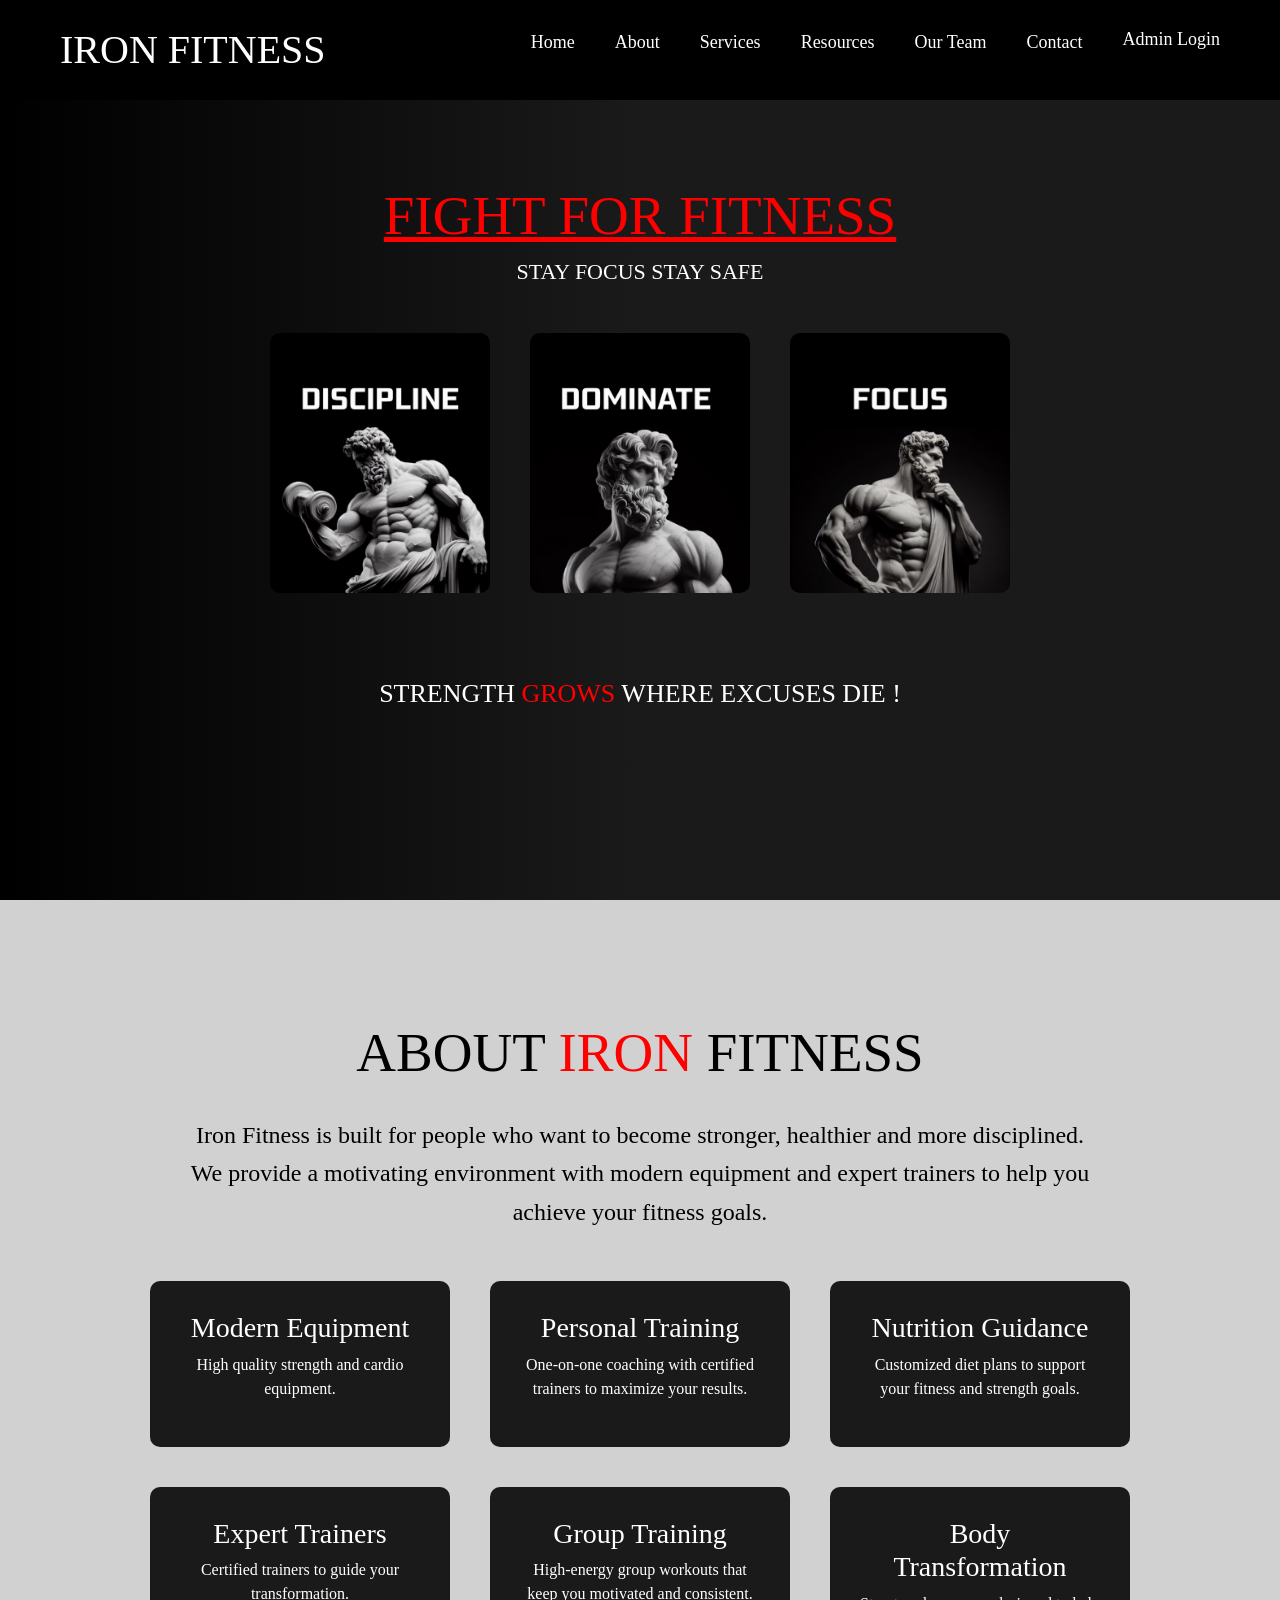
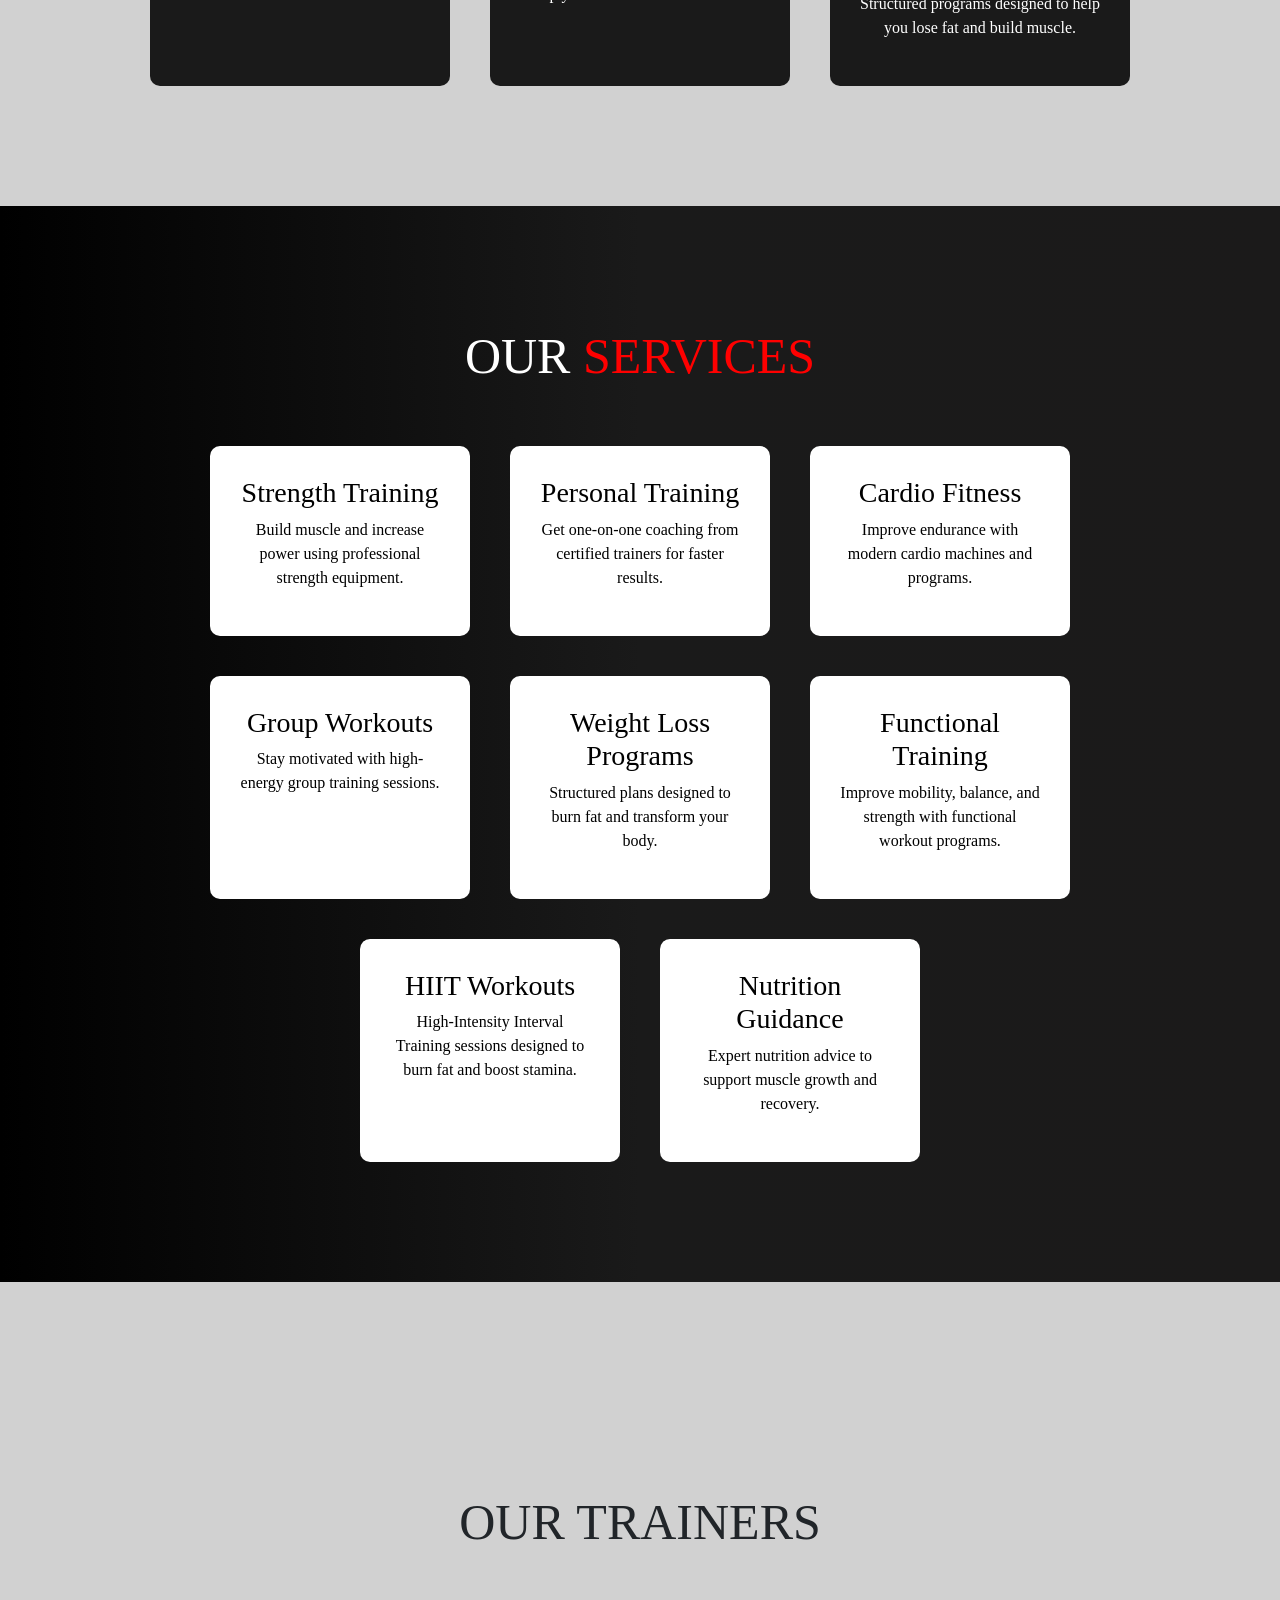
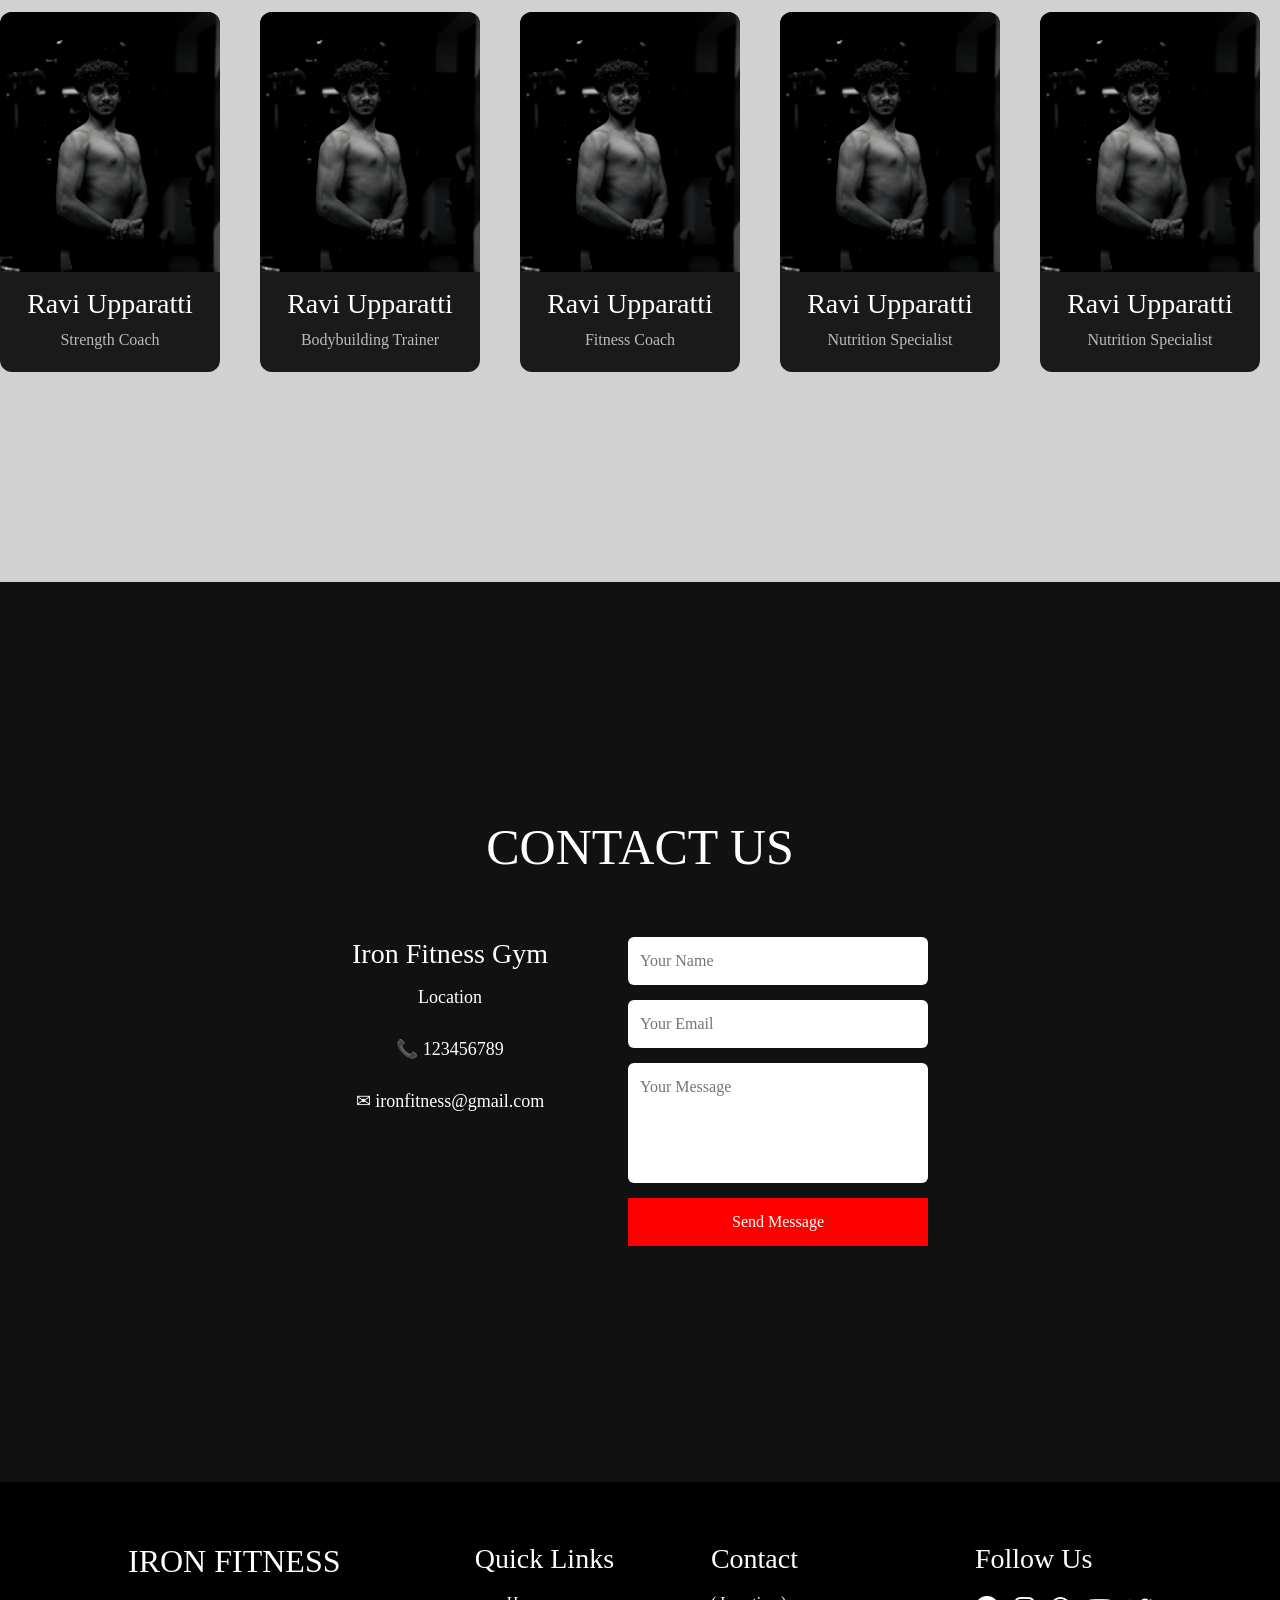
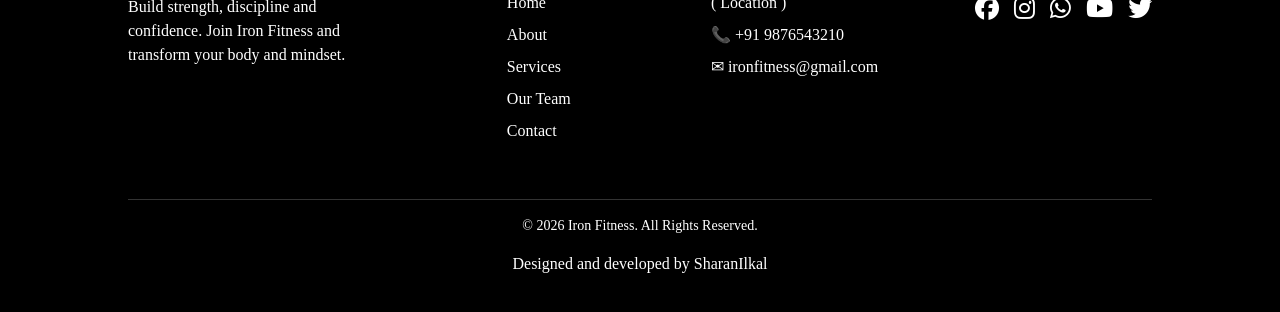
==== frontend/gym.html @ 59fe1df5 "Iron Fitness - frontend" ====
<!DOCTYPE html>
<html lang="en">
   <head>
      <meta charset="UTF-8">
      <meta name="viewport" content="width=device-width, initial-scale=1.0">
      <link href="https://cdn.jsdelivr.net/npm/bootstrap@5.3.8/dist/css/bootstrap.min.css" rel="stylesheet">
      <title>Iron Fitness</title>
      <link rel="stylesheet" href="gym.css">
      <script src="https://cdn.jsdelivr.net/npm/bootstrap@5.3.8/dist/js/bootstrap.bundle.min.js"></script>
      <script src="script.js"></script>
      <link rel="stylesheet" href="https://cdnjs.cloudflare.com/ajax/libs/font-awesome/6.5.0/css/all.min.css">
      <style>
         html{
         scroll-behavior:smooth;
         }
      </style>
   </head>
   <body>
      <nav class="navbar">
         <div class="logo">IRON FITNESS</div>
         <ul class="nav-links">
            <li><a href="#home">Home</a></li>
            <li><a href="#about">About</a></li>
            <li><a href="#services">Services</a></li>
            <li class="dropdown">
               <a href="#" class="dropdown-toggle" data-bs-toggle="dropdown">
               Resources
               </a>
               <ul class="dropdown-menu">
                  <li><a class="dropdown-item" href="Resources/bodyFatCaluclator.html">Body Fat Calculator</a></li>
                  <li><a class="dropdown-item" href="Resources/bodyMassIndexCalculator.html">BMI Calculator</a></li>
                  <li><a class="dropdown-item" href="Resources/proteinIntakeCalculator.html">Protein Intake Calculator</a></li>
                  <li><a class="dropdown-item" href="Resources/waterIntakeCalculator.html">Water Intake Calculator</a></li>
               </ul>
            </li>
            <li><a href="#ourteam">Our Team</a></li>
            <li><a href="#contact">Contact</a></li>
            <a href="http://localhost:8080/index.html" class="admin-btn">Admin Login</a>
         </ul>
      </nav>
      <section id="home">
         <h1 class="title"><u>FIGHT FOR FITNESS</u></h1>
         <h5 class="subtitle">STAY FOCUS STAY SAFE</h5>
         <div class="image-row">
            <div class="img-card">
               <img src="images/discipline.jpg" alt="">
            </div>
            <div class="img-card">
               <img src="images/dominate.jpg" alt="">
            </div>
            <div class="img-card">
               <img src="images/focus.jpg" alt="">
            </div>
         </div>
         <h3 class="presubtitle">
            STRENGTH <span style="color:red;">GROWS</span> WHERE EXCUSES DIE !
         </h3>
      </section>
      <section id="about">
         <h1 class="about-title">
            ABOUT <span style="color:red;">IRON</span> FITNESS
         </h1>
         <p class="about-text">
            Iron Fitness is built for people who want to become stronger,
            healthier and more disciplined. We provide a motivating
            environment with modern equipment and expert trainers
            to help you achieve your fitness goals.
         </p>
         <div class="about-features">
            <div class="feature-card">
               <h3>Modern Equipment</h3>
               <p>High quality strength and cardio equipment.</p>
            </div>
            <div class="feature-card">
               <h3>Personal Training</h3>
               <p>One-on-one coaching with certified trainers to maximize your results.</p>
            </div>
            <div class="feature-card">
               <h3>Nutrition Guidance</h3>
               <p>Customized diet plans to support your fitness and strength goals.</p>
            </div>
            <div class="feature-card">
               <h3>Expert Trainers</h3>
               <p>Certified trainers to guide your transformation.</p>
            </div>
            <div class="feature-card">
               <h3>Group Training</h3>
               <p>High-energy group workouts that keep you motivated and consistent.</p>
            </div>
            <div class="feature-card">
               <h3>Body Transformation</h3>
               <p>Structured programs designed to help you lose fat and build muscle.</p>
            </div>
         </div>
      </section>
      <section id="services">
         <h1 class="services-title" style="color: white;">OUR <span style="color: red;">SERVICES</span></h1>
         <div class="services-container">
            <div class="service-card">
               <h3>Strength Training</h3>
               <p>Build muscle and increase power using professional strength equipment.</p>
            </div>
            <div class="service-card">
               <h3>Personal Training</h3>
               <p>Get one-on-one coaching from certified trainers for faster results.</p>
            </div>
            <div class="service-card">
               <h3>Cardio Fitness</h3>
               <p>Improve endurance with modern cardio machines and programs.</p>
            </div>
            <div class="service-card">
               <h3>Group Workouts</h3>
               <p>Stay motivated with high-energy group training sessions.</p>
            </div>
            <div class="service-card">
               <h3>Weight Loss Programs</h3>
               <p>Structured plans designed to burn fat and transform your body.</p>
            </div>
            <div class="service-card">
               <h3>Functional Training</h3>
               <p>Improve mobility, balance, and strength with functional workout programs.</p>
            </div>
            <div class="service-card">
               <h3>HIIT Workouts</h3>
               <p>High-Intensity Interval Training sessions designed to burn fat and boost stamina.</p>
            </div>
            <div class="service-card">
               <h3>Nutrition Guidance</h3>
               <p>Expert nutrition advice to support muscle growth and recovery.</p>
            </div>
         </div>
      </section>
      <section id="ourteam">
         <h1 class="team-title">OUR TRAINERS</h1>
<div class="trainer-slider">
   <div class="trainer-track">
      <div class="trainer-card">
         <img alt="" src="images/Ravi.jpeg">
         <h3>Ravi Upparatti</h3>
         <p>Strength Coach</p>
      </div>
      <div class="trainer-card">
         <img alt="" src="images/Ravi.jpeg">
         <h3>Ravi Upparatti</h3>
         <p>Bodybuilding Trainer</p>
      </div>
      <div class="trainer-card">
         <img alt="" src="images/Ravi.jpeg">
         <h3>Ravi Upparatti</h3>
         <p>Fitness Coach</p>
      </div>
      <div class="trainer-card">
         <img alt="" src="images/Ravi.jpeg">
         <h3>Ravi Upparatti</h3>
         <p>Nutrition Specialist</p>
      </div>
      <div class="trainer-card">
         <img alt="" src="images/Ravi.jpeg">
         <h3>Ravi Upparatti</h3>
         <p>Nutrition Specialist</p>
      </div>
      <div class="trainer-card">
         <img alt="" src="images/Ravi.jpeg">
         <h3>Ravi Upparatti</h3>
         <p>Nutrition Specialist</p>
      </div>
      <div class="trainer-card">
         <img alt="" src="images/Ravi.jpeg">
         <h3>Ravi Upparatti</h3>
         <p>Nutrition Specialist</p>
      </div>
      <div class="trainer-card">
         <img alt="" src="images/Ravi.jpeg">
         <h3>Ravi Upparatti</h3>
         <p>Nutrition Specialist</p>
      </div>
      <div class="trainer-card">
         <img alt="" src="images/Ravi.jpeg">
         <h3>Ravi Upparatti</h3>
         <p>Nutrition Specialist</p>
      </div>
      <div class="trainer-card">
         <img alt="" src="images/Ravi.jpeg">
         <h3>Ravi Upparatti</h3>
         <p>Strength Coach</p>
      </div>
      <div class="trainer-card">
         <img alt="" src="images/Ravi.jpeg">
         <h3>Ravi Upparatti</h3>
         <p>Bodybuilding Trainer</p>
      </div>
   </div>
</div>
</section>
<section id="contact">
<h1 class="contact-title">CONTACT US</h1>
<div class="contact-container">
<div class="contact-info">
<h3>Iron Fitness Gym</h3>
<p> Location</p>
<p>📞 123456789 </p>
<p>✉ ironfitness@gmail.com</p>
</div>
<div class="contact-form">
<form>
<input type="text" placeholder="Your Name" required>
<input type="email" placeholder="Your Email" required>
<textarea placeholder="Your Message"></textarea>
<button type="submit">Send Message</button>
</form>
</div>
</div>
</section>

<footer class="footer">

<div class="footer-container">

<div class="footer-about">
<h2>IRON FITNESS</h2>
<p>Build strength, discipline and confidence. 
Join Iron Fitness and transform your body and mindset.</p>
</div>


<div class="footer-links">
<h3>Quick Links</h3>
<ul>
<li><a href="#home">Home</a></li>
<li><a href="#about">About</a></li>
<li><a href="#services">Services</a></li>
<li><a href="#ourteam">Our Team</a></li>
<li><a href="#contact">Contact</a></li>
</ul>
</div>


<div class="footer-contact">
<h3>Contact</h3>
<p>( Location )</p>
<p>📞 +91 9876543210</p>
<p>✉ ironfitness@gmail.com</p>
</div>
<div class="footer-social">
<h3>Follow Us</h3>
<div class="social-icons">
<a href="#"><i class="fab fa-facebook"></i></a>
<a href="#"><i class="fab fa-instagram"></i></a>
<a href="#"><i class="fab fa-whatsapp"></i></a>
<a href="#"><i class="fab fa-youtube"></i></a>
<a href="#"><i class="fab fa-twitter"></i></a>
</div>
</div>
</div>
<div class="footer-bottom">
<p>© 2026 Iron Fitness. All Rights Reserved.</p>
<p style="font-weight: 50; font-size: medium;">Designed and developed by SharanIlkal</p>
</div>
</footer>
   </body>
</html>
---- frontend/gym.css ----
*{
margin:0;
padding:0;
box-sizing:border-box;
font-family:fantasy;
}


.navbar{
display:flex;
justify-content:space-between;
align-items:center;
padding:20px 60px;
background:black;
position:fixed;
top:0;
left:0;
width:100%;
z-index:1000;
}

/* .admin-btn{
background:rgb(255, 255, 255);
color:rgb(0, 0, 0);
padding:10px 20px;
border-radius:6px;
text-decoration:none;
font-size:16px;
font-weight:100;
transition:0.3s;
}

.admin-btn:hover{
background:#ffffff;
box-shadow:
0 0 10px white,
0 0 1px white,
0 0 2px rgba(255,255,255,0.4);
} */

.logo{
font-size:40px;
color:white;
}

.nav-links{
list-style:none;
display:flex;
gap:40px;
align-items:center;
font-size:18px;
}

.nav-links a{
position:relative;
text-decoration:none;
color:white;
padding-bottom:5px;
}


.nav-links a::after{
content:"";
position:absolute;
width:0;
height:2px;
left:0;
bottom:0;
background:white;
transition:width 0.3s ease;
}

.nav-links a:hover::after{
width:100%;
}


.dropdown-menu{
background:black;
border:none;
margin-top:10px;
}

.dropdown-item{
color:white;
font-size:14px;
}

.dropdown-item:hover{
background:#222;
color:white;
}

.dropdown-toggle::after{
display:none;
}


section{
min-height:100vh;
display:flex;
flex-direction:column;
justify-content:center;
align-items:center;
padding:120px 10%;
text-align:center;
}

#home{
background:linear-gradient(to right,#000000,#1a1a1a,#1b1a1a);
color:white;
}

.title{
font-size:55px;
color:red;
margin-bottom:10px;
}

.subtitle{
font-size:22px;
color:white;

}

.presubtitle{
font-size:26px;
margin-top:85px;
}

.image-row{
display:flex;
justify-content:center;
gap:40px;
margin-top:40px;
flex-wrap:wrap;
}

.img-card{
width:220px;
height:260px;
overflow:hidden;
border-radius:10px;
transition:0.4s;
}

.img-card img{
width:100%;
height:100%;
object-fit:cover;
object-position:center 85%;
transition:0.4s;
}

.img-card:hover img{
transform:scale(1.1);
}

.img-card:hover{
box-shadow:
0 0 10px white,
0 0 20px white,
0 0 40px rgba(255,255,255,0.8);
}


#about{
background:#d1d1d1;
color:black;
font-family: Impact, Haettenschweiler, 'Arial Narrow Bold', sans-serif;
}

.about-title{
font-size:55px;
margin-bottom:30px;
}

.about-text{
max-width:900px;
margin:auto;
margin-bottom:50px;
font-size:24px;
line-height:1.6;
}

.about-features{
display:flex;
justify-content:center;
gap:40px;
flex-wrap:wrap;
}

.feature-card{
background:#1a1a1a;
padding:30px;
width:300px;
border-radius:10px;
color:white;
transition:0.3s;
}

.feature-card:hover{
transform:translateY(-10px);
box-shadow:
0 0 10px rgb(51, 49, 49),
0 0 20px rgb(22, 22, 22),
0 0 40px rgba(0, 0, 0, 0.8);
}



#services{
background:linear-gradient(to right,#000000,#1a1a1a,#1b1a1a);
padding:120px 10%;
text-align:center;
}

.services-title{
font-size:50px;
margin-bottom:60px;
}

.services-container{
display:flex;
justify-content:center;
gap:40px;
flex-wrap:wrap;
}

.service-card{
background:#ffffff;
color:rgb(0, 0, 0);
padding:30px;
width:260px;
border-radius:10px;
transition:0.3s;
}

.service-card:hover{
transform:translateY(-10px);
box-shadow:
0 0 10px white,
0 0 10px white,
0 0 30px rgba(255,255,255,0.8);
}


#ourteam{
background:#d1d1d1;
padding:120px 0;
text-align:center;
overflow:hidden;
}

.team-title{
font-size:50px;
margin-bottom:60px;
}


.trainer-slider{
width:100%;
overflow:visible;
position:relative;
}


.trainer-track{
display:flex;
gap:40px;
width:max-content;
animation:scrollTrainer 20s linear infinite;
}


.trainer-card{
background:#1a1a1a;
color:white;
width:220px;
border-radius:12px;
overflow:hidden;
transition:0.3s;
}

.trainer-card img{
width:100%;
height:260px;
object-fit:cover;
}

.trainer-card h3{
margin-top:15px;
}

.trainer-card p{
color:#bbb;
margin-bottom:20px;
}

.trainer-card:hover{
transform:translateY(-10px);
box-shadow:
0 0 10px rgb(51, 49, 49),
0 0 20px rgb(22, 22, 22),
0 0 40px rgba(0, 0, 0, 0.8);
}

@keyframes scrollTrainer{
0%{
transform:translateX(0);
}
100%{
transform:translateX(-50%);
}
}


#contact{
background:#111;
color:white;
padding:120px 10%;
text-align:center;
}

.contact-title{
font-size:50px;
margin-bottom:60px;
}

.contact-container{
display:flex;
justify-content:center;
gap:80px;
flex-wrap:wrap;
}

.contact-info{
font-size:18px;
line-height:2;
}

.contact-form form{
display:flex;
flex-direction:column;
gap:15px;
width:300px;
}

.contact-form input,
.contact-form textarea{
padding:12px;
border:none;
border-radius:6px;
outline:none;
}

.contact-form textarea{
height:120px;
resize:none;
}

.contact-form button{
padding:12px;
background:red;
border:none;
color:white;
font-weight:100;
cursor:pointer;
transition:0.3s;
}

.contact-form button:hover{
background:#cc0000;
box-shadow:
0 0 10px red,
0 0 10px rgba(255,0,0,0.6);
}

.footer{
background:black;
color:white;
padding:60px 10% 20px;
}

.footer-container{
display:flex;
justify-content:space-between;
flex-wrap:wrap;
gap:40px;
}

.footer h2{
margin-bottom:15px;
}

.footer h3{
margin-bottom:15px;
}

.footer-about{
max-width:250px;
}

.footer-links ul{
list-style:none;
}

.footer-links ul li{
margin-bottom:8px;
}

.footer-links a{
color:white;
text-decoration:none;
transition:0.3s;
}

.footer-links a:hover{
color:red;
}

.footer-contact p{
margin-bottom:8px;
}

.social-icons{
display:flex;
gap:15px;
font-size:24px;
}

.social-icons a{
color:white;
transition:0.3s;
}

.social-icons a:hover{
color:red;
transform:scale(1.2);
}

.footer-bottom{
text-align:center;
margin-top:40px;
border-top:1px solid #333;
padding-top:15px;
font-size:14px;
}
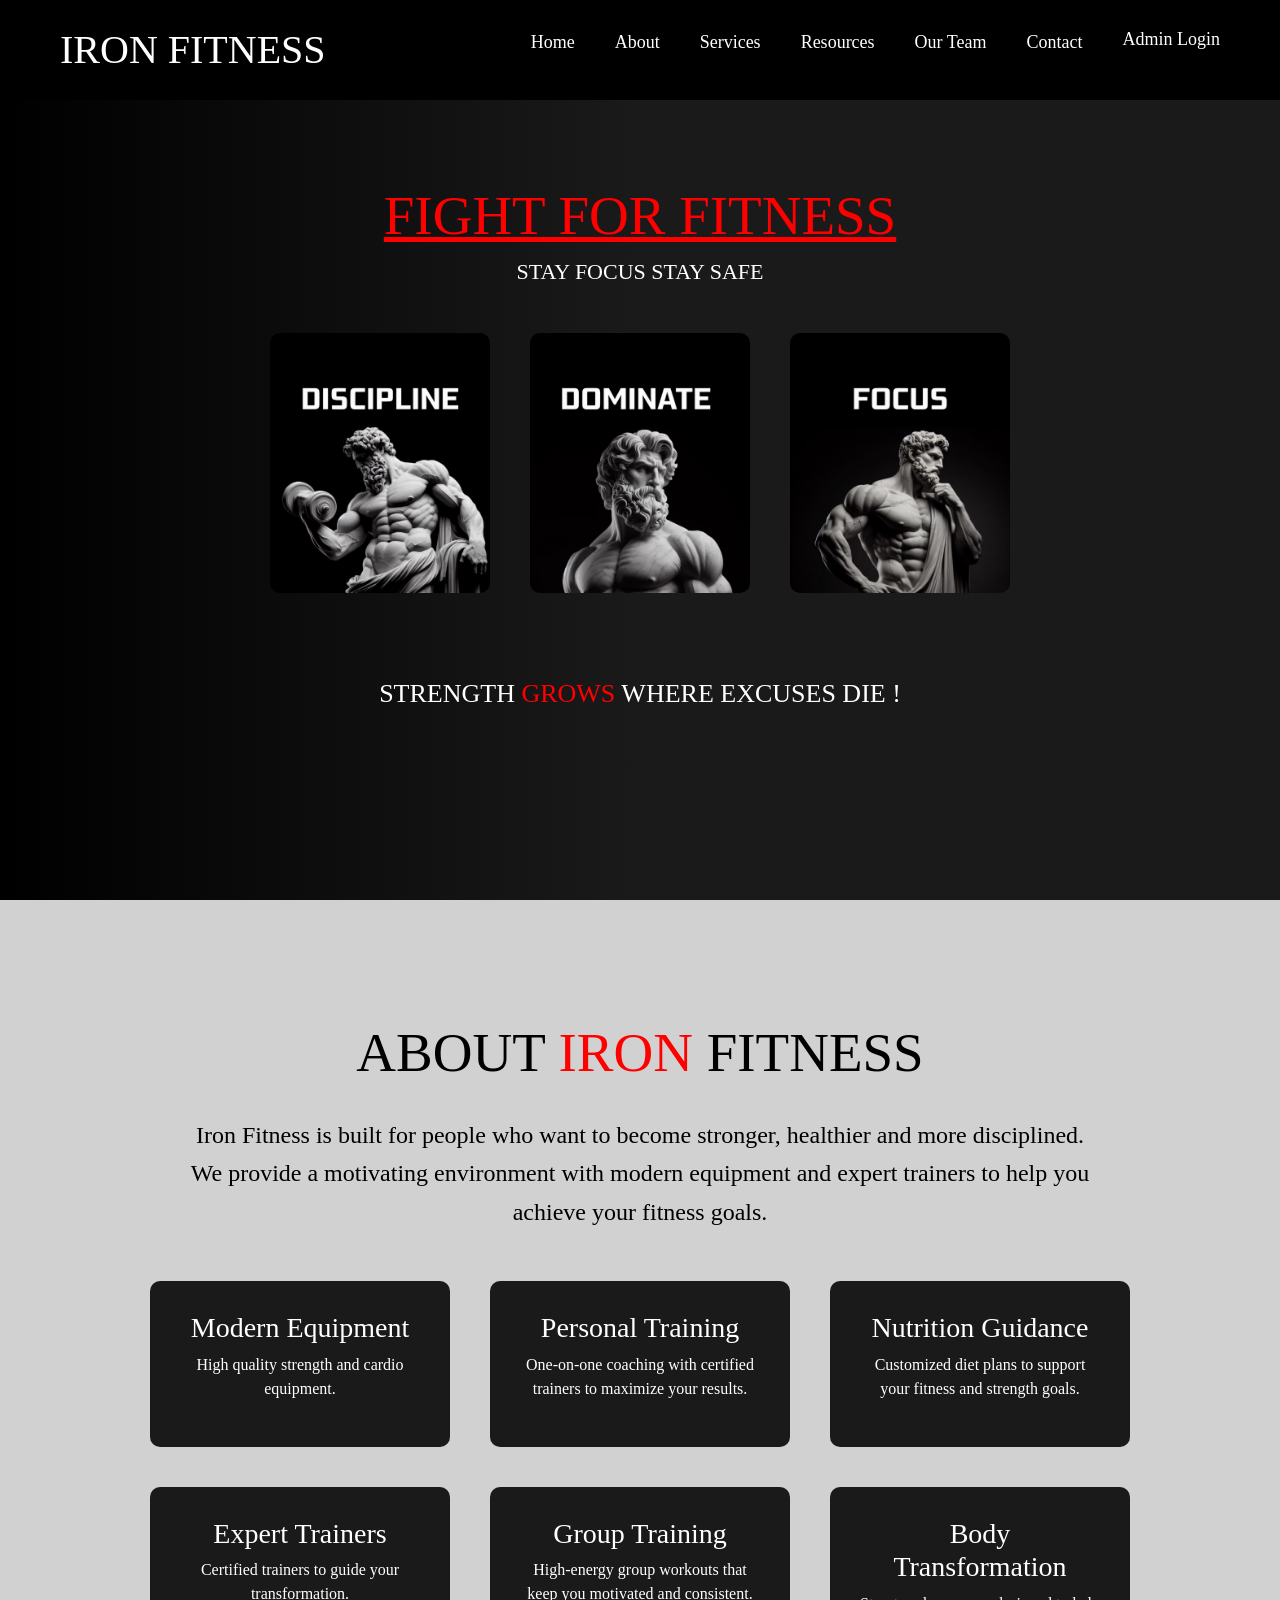
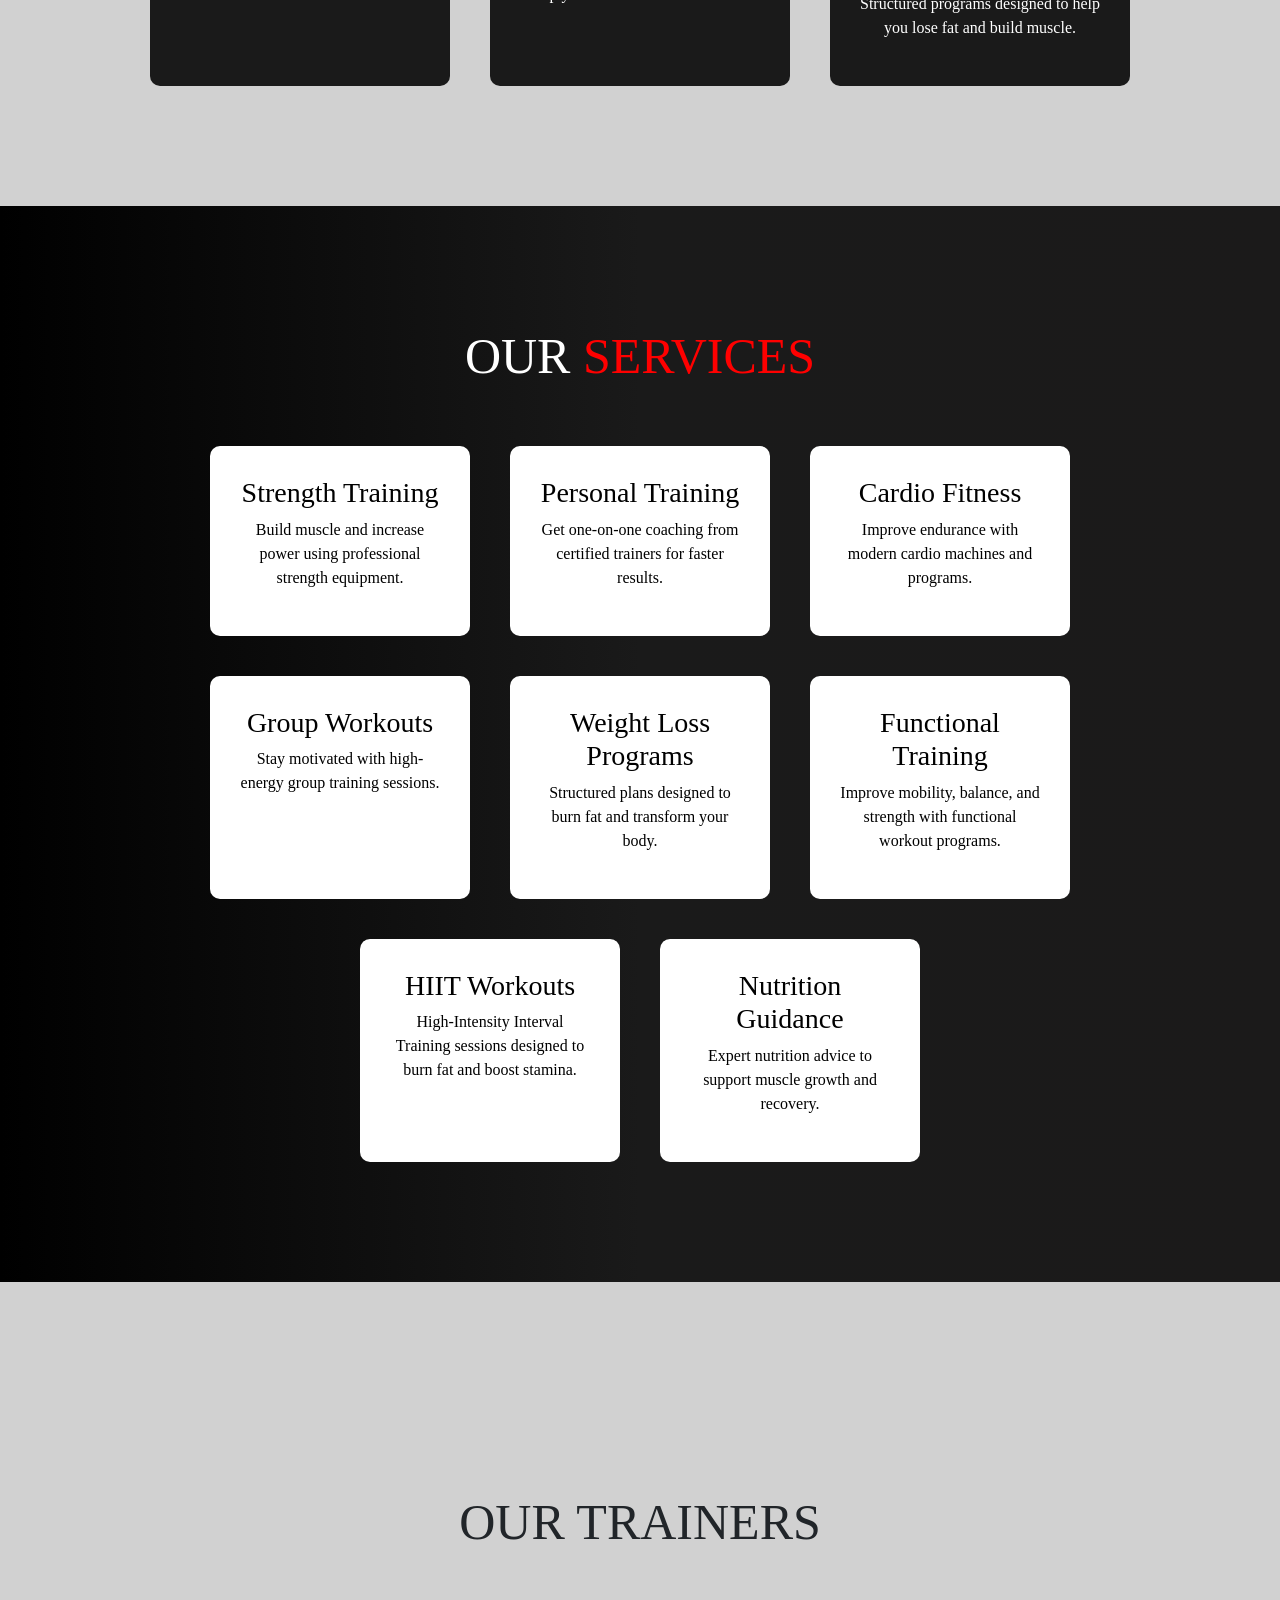
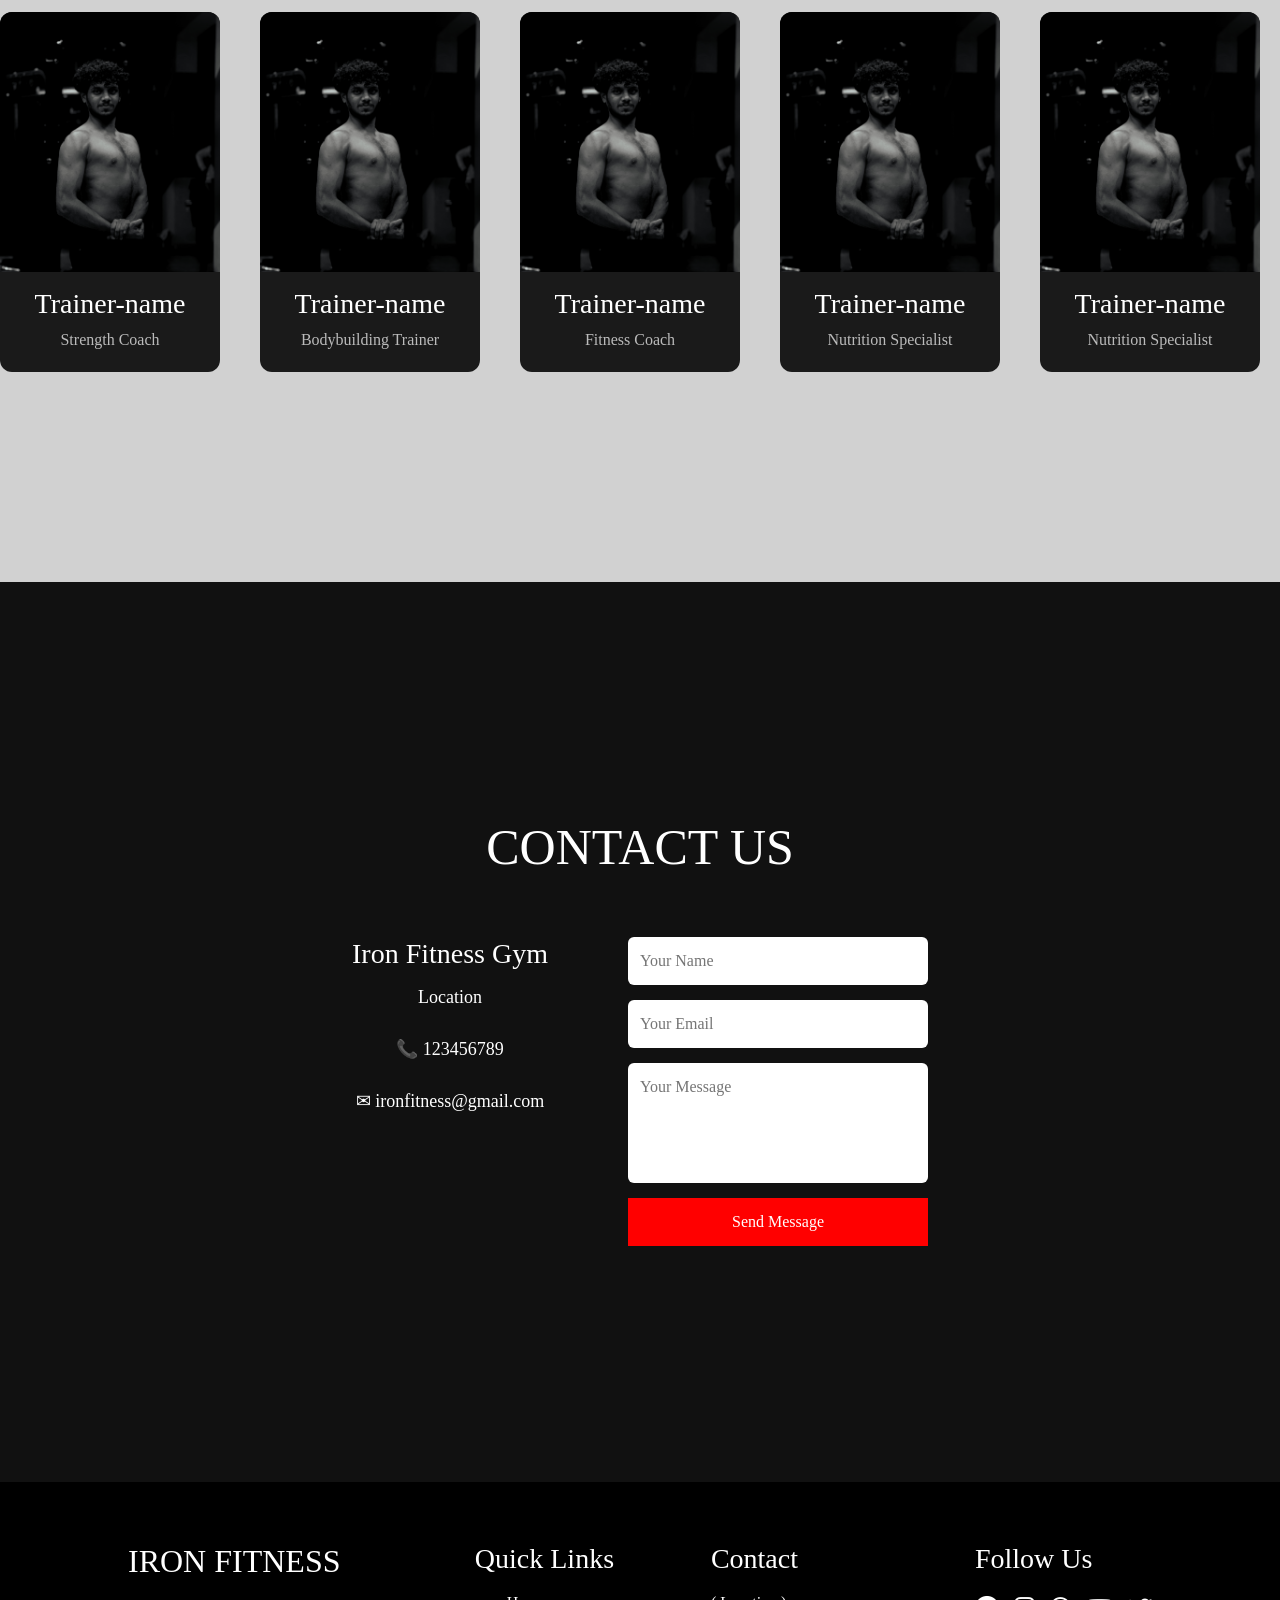
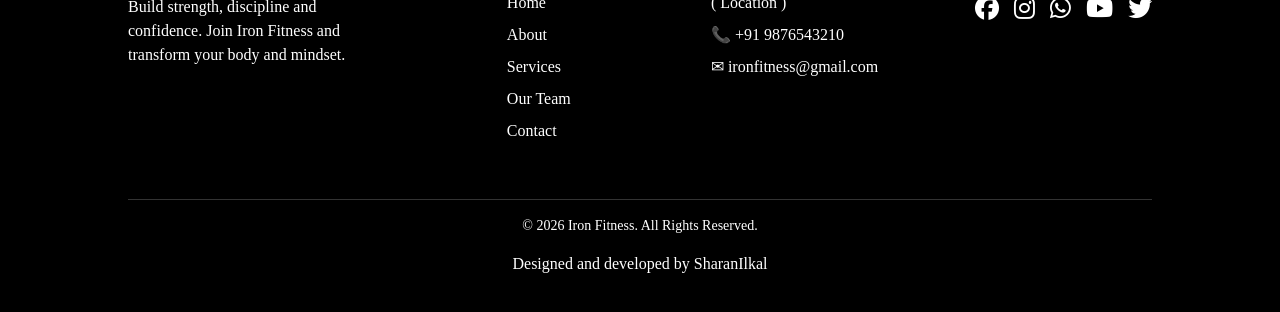
==== commit 8fbb2ab1: "Added my folder" ====
--- a/frontend/gym.html
+++ b/frontend/gym.html
@@ -136,57 +136,57 @@
    <div class="trainer-track">
       <div class="trainer-card">
          <img alt="" src="images/Ravi.jpeg">
-         <h3>Ravi Upparatti</h3>
+         <h3>Trainer-name</h3>
          <p>Strength Coach</p>
       </div>
       <div class="trainer-card">
          <img alt="" src="images/Ravi.jpeg">
-         <h3>Ravi Upparatti</h3>
+         <h3>Trainer-name</h3>
          <p>Bodybuilding Trainer</p>
       </div>
       <div class="trainer-card">
          <img alt="" src="images/Ravi.jpeg">
-         <h3>Ravi Upparatti</h3>
+         <h3>Trainer-name</h3>
          <p>Fitness Coach</p>
       </div>
       <div class="trainer-card">
          <img alt="" src="images/Ravi.jpeg">
-         <h3>Ravi Upparatti</h3>
-         <p>Nutrition Specialist</p>
-      </div>
-      <div class="trainer-card">
-         <img alt="" src="images/Ravi.jpeg">
-         <h3>Ravi Upparatti</h3>
-         <p>Nutrition Specialist</p>
-      </div>
-      <div class="trainer-card">
-         <img alt="" src="images/Ravi.jpeg">
-         <h3>Ravi Upparatti</h3>
-         <p>Nutrition Specialist</p>
-      </div>
-      <div class="trainer-card">
-         <img alt="" src="images/Ravi.jpeg">
-         <h3>Ravi Upparatti</h3>
-         <p>Nutrition Specialist</p>
-      </div>
-      <div class="trainer-card">
-         <img alt="" src="images/Ravi.jpeg">
-         <h3>Ravi Upparatti</h3>
-         <p>Nutrition Specialist</p>
-      </div>
-      <div class="trainer-card">
-         <img alt="" src="images/Ravi.jpeg">
-         <h3>Ravi Upparatti</h3>
-         <p>Nutrition Specialist</p>
-      </div>
-      <div class="trainer-card">
-         <img alt="" src="images/Ravi.jpeg">
-         <h3>Ravi Upparatti</h3>
+         <h3>Trainer-name</h3>
+         <p>Nutrition Specialist</p>
+      </div>
+      <div class="trainer-card">
+         <img alt="" src="images/Ravi.jpeg">
+         <h3>Trainer-name</h3>
+         <p>Nutrition Specialist</p>
+      </div>
+      <div class="trainer-card">
+         <img alt="" src="images/Ravi.jpeg">
+         <h3>Trainer-name</h3>
+         <p>Nutrition Specialist</p>
+      </div>
+      <div class="trainer-card">
+         <img alt="" src="images/Ravi.jpeg">
+         <h3>Trainer-name</h3>
+         <p>Nutrition Specialist</p>
+      </div>
+      <div class="trainer-card">
+         <img alt="" src="images/Ravi.jpeg">
+         <h3>Trainer-name</h3>
+         <p>Nutrition Specialist</p>
+      </div>
+      <div class="trainer-card">
+         <img alt="" src="images/Ravi.jpeg">
+         <h3>Trainer-name</h3>
+         <p>Nutrition Specialist</p>
+      </div>
+      <div class="trainer-card">
+         <img alt="" src="images/Ravi.jpeg">
+         <h3>Trainer-name</h3>
          <p>Strength Coach</p>
       </div>
       <div class="trainer-card">
          <img alt="" src="images/Ravi.jpeg">
-         <h3>Ravi Upparatti</h3>
+         <h3>Trainer-name</h3>
          <p>Bodybuilding Trainer</p>
       </div>
    </div>
